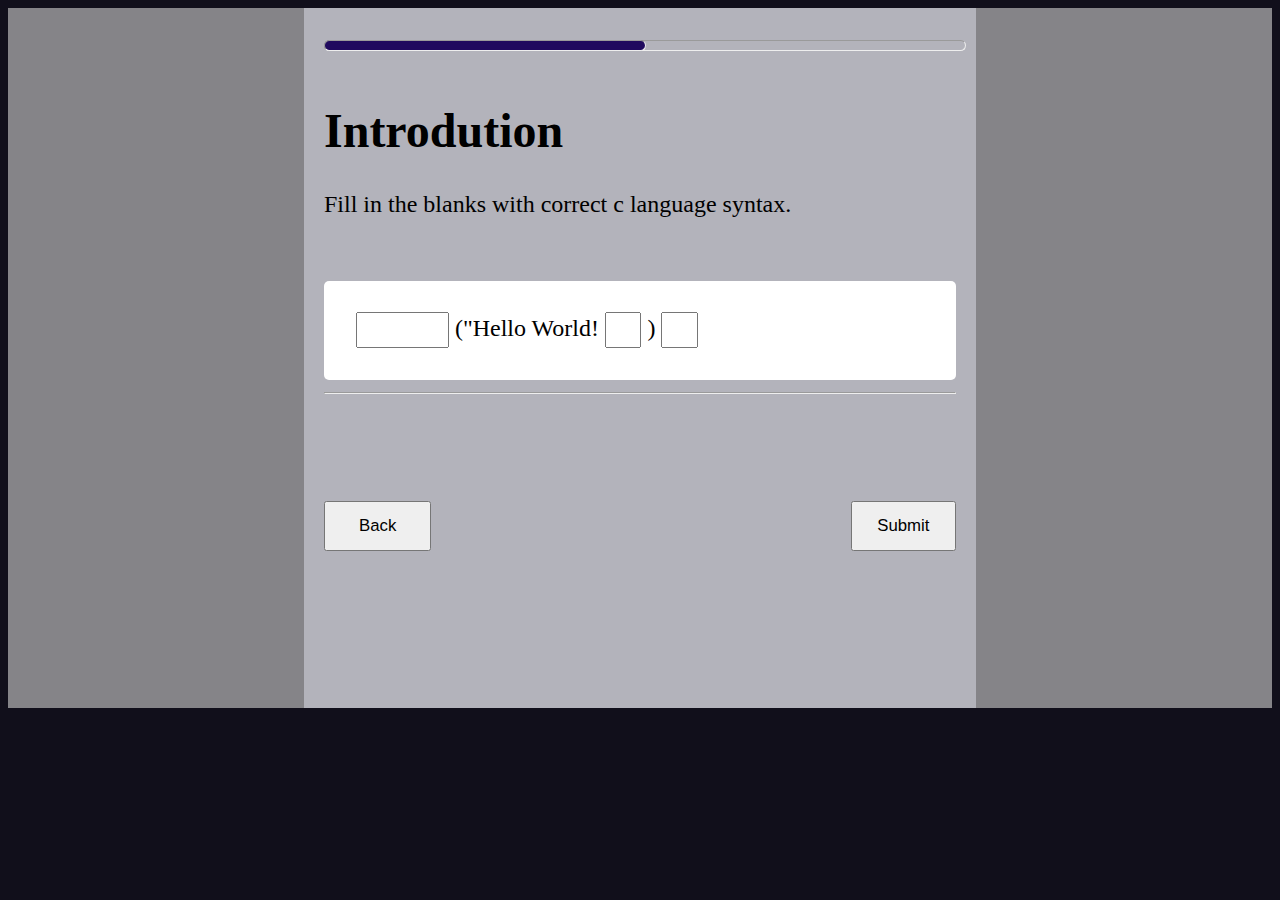
==== index.html @ 4fa128d8 "first commit" ====
<!DOCTYPE html>
<html lang="en">
  <head>
    <meta charset="UTF-8" />
    <meta http-equiv="X-UA-Compatible" content="IE=edge" />
    <meta name="viewport" content="width=device-width, initial-scale=1.0" />
    <title>Document</title>
    <link rel="stylesheet" href="new.css" />
  </head>
  <body>
    <div class="container">
      <div class="first">
        <hr class="line" id="two" />
        <hr class="line" id="one" />
        <div class="contend">
          <div class="title">
            <h1>Introdution</h1>
          </div>
          <p>Fill in the blanks with correct c language syntax.</p>
          <div class="answer">
            <input type="text" class="input" id="printf" maxlength="6" />
            ("Hello World!
            <input type="text" class="input" id="quotes" maxlength="1" /> )
            <input type="text" class="input" id="semicolan" maxlength="1" />
          </div>
          <hr />
          <div class="well" id="we"></div>
          <div class="buttons">
            <div class="bottom">
              <button class="btn" id="back">Back</button>
            </div>
            <div class="bottom" id="rigth">
              <button class="btn" id="submit">Submit</button>
              <button class="btn" id="try">Try Again !</button>
              <button class="btn" id="next">Next</button>
            </div>
          </div>
        </div>
      </div>
    </div>
    <script src="script.js"></script>
    <script src="https://www.wpromotions.eu/confetti.min.js"></script>
  </body>
</html>
---- new.css ----
body {
  background-color: #110f1b;
}

body .container {
  background-color: #858488;
  width: 100%;
  height: 700px;
  display: -webkit-box;
  display: -ms-flexbox;
  display: flex;
  -webkit-box-pack: center;
      -ms-flex-pack: center;
          justify-content: center;
}

body .container .first {
  background-color: #b3b3bb;
  width: 50%;
  height: 100%;
  padding-left: 20px;
  padding-right: 20px;
}

body .container .first .line {
  height: 1%;
  border-radius: 15px;
  margin-top: 2.5%;
}

body .container .first #one {
  position: absolute;
  z-index: 1;
  width: 50%;
}

body .container .first #two {
  position: absolute;
  z-index: 2;
  background-color: #200a5e;
  width: 25%;
}

body .container .first .contend {
  font-size: 150%;
  padding-top: 10%;
}

body .container .first .contend .answer {
  background-color: white;
  margin-top: 10%;
  padding: 5%;
  border-radius: 5px;
}

body .container .first .contend .answer .input {
  height: 30px;
  font-size: large;
  color: #200a5e;
  text-align: center;
}

body .container .first .contend .answer #printf {
  width: 15%;
}

body .container .first .contend .answer #quotes {
  width: 5%;
}

body .container .first .contend .answer #semicolan {
  width: 5%;
}

body .container .first .contend .well {
  color: white;
  display: -webkit-box;
  display: -ms-flexbox;
  display: flex;
  -webkit-box-pack: center;
      -ms-flex-pack: center;
          justify-content: center;
  border-radius: 5px;
  padding: 3%;
  margin-top: 8%;
  visibility: hidden;
}

body .container .first .contend .buttons {
  margin-top: 3%;
  display: -webkit-box;
  display: -ms-flexbox;
  display: flex;
}

body .container .first .contend .buttons .bottom {
  width: 50%;
  height: 100px;
}

body .container .first .contend .buttons .btn {
  width: 34%;
  height: 50%;
  font-size: 70%;
}

body .container .first .contend .buttons .btn:hover {
  background-color: #200a5e;
  color: white;
}

body .container .first .contend .buttons #rigth {
  display: -webkit-box;
  display: -ms-flexbox;
  display: flex;
  -webkit-box-orient: horizontal;
  -webkit-box-direction: reverse;
      -ms-flex-direction: row-reverse;
          flex-direction: row-reverse;
}

body .container .first .contend .buttons #rigth #try {
  background-color: #FABFCA;
  visibility: hidden;
}

body .container .first .contend .buttons #rigth #next {
  background-color: #110f1b;
  visibility: hidden;
  color: white;
}

body .container .first .contend .buttons #rigth #next:hover {
  color: #9CA9FB;
}

@media only screen and (max-width: 767px) {
  body .container .first {
    width: 90%;
  }
  body .container .first h1 {
    font-size: 30px;
  }
  body .container .first .line {
    width: 100%;
  }
  body .container .first .contend {
    font-size: 20px;
  }
  body .container .first .contend #printf {
    width: 8%;
  }
}
/*# sourceMappingURL=new.css.map */
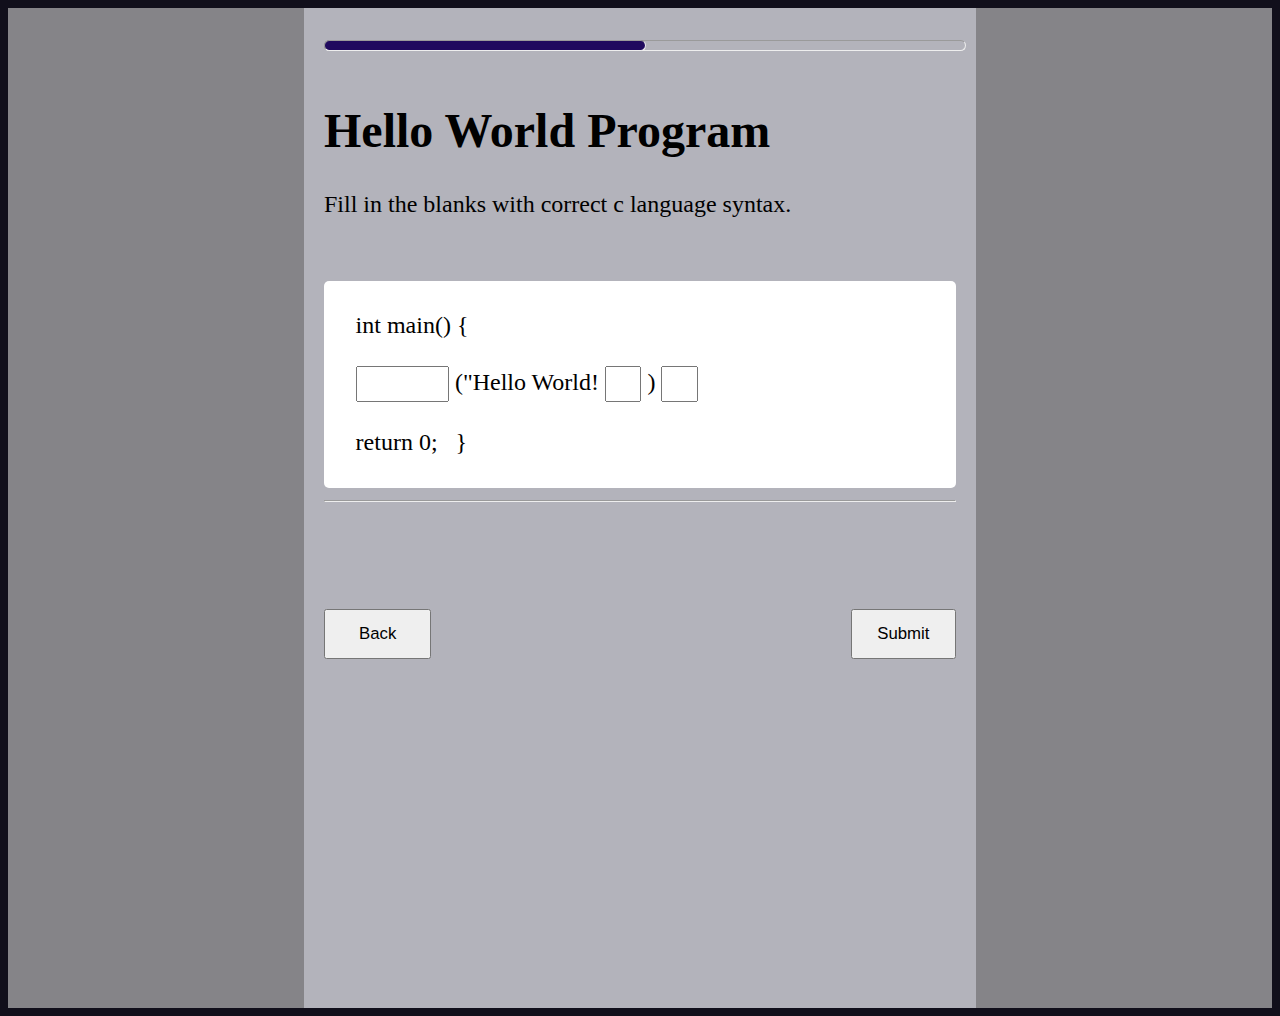
==== commit ea014404: "fix error in index.html" ====
--- a/index.html
+++ b/index.html
@@ -5,7 +5,7 @@
     <meta http-equiv="X-UA-Compatible" content="IE=edge" />
     <meta name="viewport" content="width=device-width, initial-scale=1.0" />
     <title>Document</title>
-    <link rel="stylesheet" href="new.css" />
+    <link rel="stylesheet" href="/css/new.css" />
   </head>
   <body>
     <div class="container">
@@ -14,14 +14,19 @@
         <hr class="line" id="one" />
         <div class="contend">
           <div class="title">
-            <h1>Introdution</h1>
+            <h1>Hello World Program</h1>
           </div>
           <p>Fill in the blanks with correct c language syntax.</p>
           <div class="answer">
+            int main() { <br />
+            <br />
+
             <input type="text" class="input" id="printf" maxlength="6" />
             ("Hello World!
             <input type="text" class="input" id="quotes" maxlength="1" /> )
             <input type="text" class="input" id="semicolan" maxlength="1" />
+            <br /><br />
+            return 0; &nbsp; }
           </div>
           <hr />
           <div class="well" id="we"></div>
@@ -32,13 +37,16 @@
             <div class="bottom" id="rigth">
               <button class="btn" id="submit">Submit</button>
               <button class="btn" id="try">Try Again !</button>
-              <button class="btn" id="next">Next</button>
+
+              <button class="btn" id="next">
+                <a href="/html/second.html">Next</a>
+              </button>
             </div>
           </div>
         </div>
       </div>
     </div>
-    <script src="script.js"></script>
+    <script src="/js/script.js"></script>
     <script src="https://www.wpromotions.eu/confetti.min.js"></script>
   </body>
 </html>
--- a/css/new.css
+++ b/css/new.css
@@ -0,0 +1,154 @@
+body {
+  background-color: #110f1b;
+}
+
+body .container {
+  background-color: #858488;
+  width: 100%;
+  height: 1000px;
+  display: -webkit-box;
+  display: -ms-flexbox;
+  display: flex;
+  -webkit-box-pack: center;
+      -ms-flex-pack: center;
+          justify-content: center;
+}
+
+body .container .first {
+  background-color: #b3b3bb;
+  width: 50%;
+  height: 100%;
+  padding-left: 20px;
+  padding-right: 20px;
+}
+
+body .container .first .line {
+  height: 1%;
+  border-radius: 15px;
+  margin-top: 2.5%;
+}
+
+body .container .first #one {
+  position: absolute;
+  z-index: 1;
+  width: 50%;
+}
+
+body .container .first #two {
+  position: absolute;
+  z-index: 2;
+  background-color: #200a5e;
+  width: 25%;
+}
+
+body .container .first .contend {
+  font-size: 150%;
+  padding-top: 10%;
+}
+
+body .container .first .contend .answer {
+  background-color: white;
+  margin-top: 10%;
+  padding: 5%;
+  border-radius: 5px;
+}
+
+body .container .first .contend .answer .input {
+  height: 30px;
+  font-size: large;
+  color: #200a5e;
+  text-align: center;
+}
+
+body .container .first .contend .answer #printf {
+  width: 15%;
+}
+
+body .container .first .contend .answer #quotes {
+  width: 5%;
+}
+
+body .container .first .contend .answer #semicolan {
+  width: 5%;
+}
+
+body .container .first .contend .well {
+  color: white;
+  display: -webkit-box;
+  display: -ms-flexbox;
+  display: flex;
+  -webkit-box-pack: center;
+      -ms-flex-pack: center;
+          justify-content: center;
+  border-radius: 5px;
+  padding: 3%;
+  margin-top: 8%;
+  visibility: hidden;
+}
+
+body .container .first .contend .buttons {
+  margin-top: 3%;
+  display: -webkit-box;
+  display: -ms-flexbox;
+  display: flex;
+}
+
+body .container .first .contend .buttons .bottom {
+  width: 50%;
+  height: 100px;
+}
+
+body .container .first .contend .buttons .btn {
+  width: 34%;
+  height: 50%;
+  font-size: 70%;
+}
+
+body .container .first .contend .buttons .btn:hover {
+  background-color: #200a5e;
+  color: white;
+}
+
+body .container .first .contend .buttons #rigth {
+  display: -webkit-box;
+  display: -ms-flexbox;
+  display: flex;
+  -webkit-box-orient: horizontal;
+  -webkit-box-direction: reverse;
+      -ms-flex-direction: row-reverse;
+          flex-direction: row-reverse;
+}
+
+body .container .first .contend .buttons #rigth #try {
+  background-color: #FABFCA;
+  visibility: hidden;
+}
+
+body .container .first .contend .buttons #rigth #next {
+  background-color: #110f1b;
+  visibility: hidden;
+  color: white;
+}
+
+body .container .first .contend .buttons #rigth #next:hover {
+  color: #9CA9FB;
+}
+
+@media only screen and (max-width: 767px) {
+  body .container .first {
+    width: 90%;
+  }
+  body .container .first h1 {
+    font-size: 30px;
+  }
+  body .container .first .line {
+    width: 100%;
+  }
+  body .container .first .contend {
+    font-size: 20px;
+  }
+  body .container .first .contend #printf {
+    width: 8%;
+  }
+}
+/*# sourceMappingURL=new.css.map */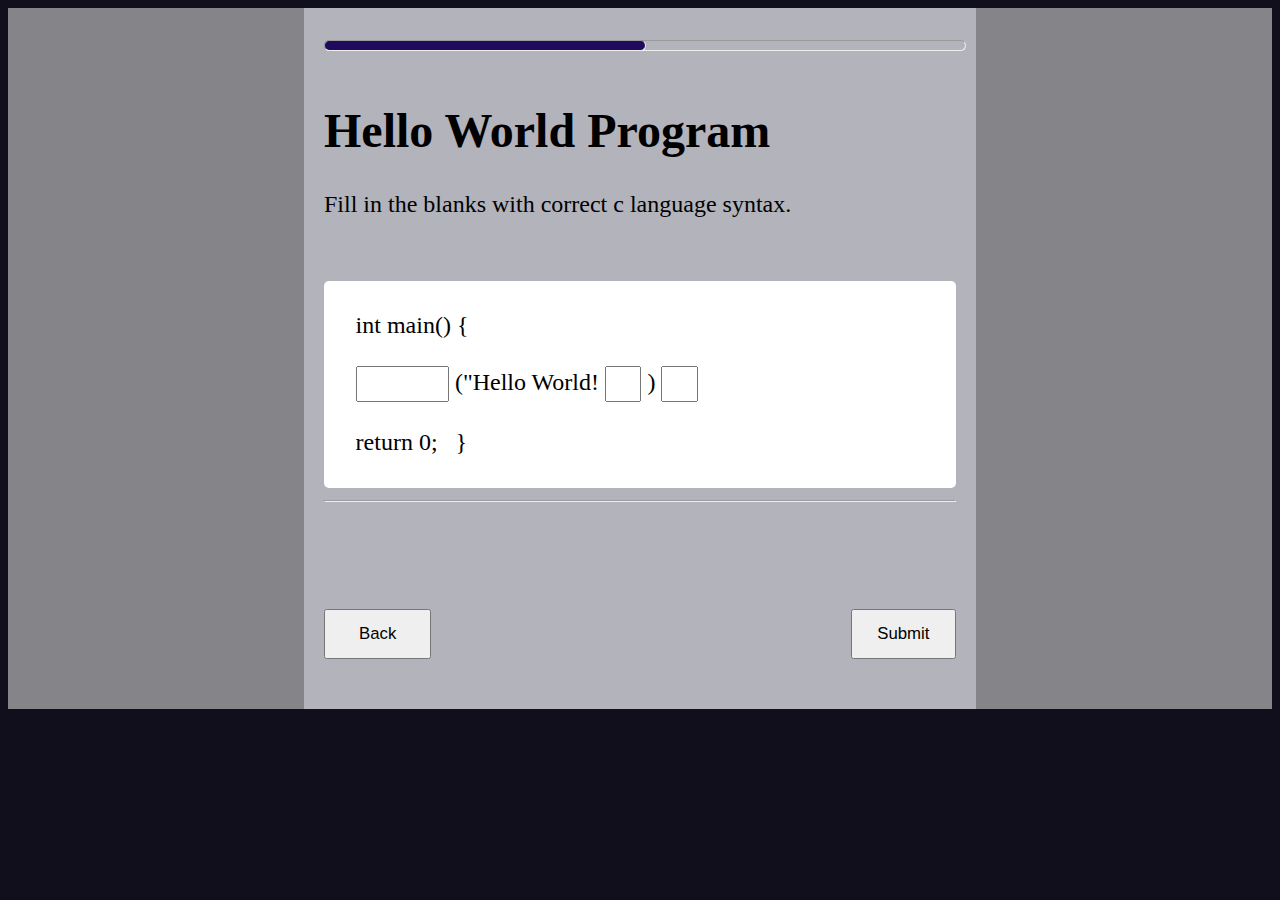
==== commit 463237fb: "add titles" ====
--- a/index.html
+++ b/index.html
@@ -4,8 +4,8 @@
     <meta charset="UTF-8" />
     <meta http-equiv="X-UA-Compatible" content="IE=edge" />
     <meta name="viewport" content="width=device-width, initial-scale=1.0" />
-    <title>Document</title>
-    <link rel="stylesheet" href="/css/new.css" />
+    <title>C Question Bank</title>
+    <link rel="stylesheet" href="new.css" />
   </head>
   <body>
     <div class="container">
@@ -39,14 +39,14 @@
               <button class="btn" id="try">Try Again !</button>
 
               <button class="btn" id="next">
-                <a href="/html/second.html">Next</a>
+                <a href="second.html">Next</a>
               </button>
             </div>
           </div>
         </div>
       </div>
     </div>
-    <script src="/js/script.js"></script>
+    <script src="script.js"></script>
     <script src="https://www.wpromotions.eu/confetti.min.js"></script>
   </body>
 </html>
--- a/new.css
+++ b/new.css
@@ -0,0 +1,186 @@
+body {
+  background-color: #110f1b;
+}
+
+body .container {
+  background-color: #858488;
+  width: 100%;
+  height: 100%;
+  display: -webkit-box;
+  display: -ms-flexbox;
+  display: flex;
+  -webkit-box-pack: center;
+      -ms-flex-pack: center;
+          justify-content: center;
+}
+
+body .container .first {
+  background-color: #b3b3bb;
+  width: 50%;
+  height: 100%;
+  padding-left: 20px;
+  padding-right: 20px;
+}
+
+body .container .first .line {
+  height: 1%;
+  border-radius: 15px;
+  margin-top: 2.5%;
+}
+
+body .container .first #one {
+  position: absolute;
+  z-index: 1;
+  width: 50%;
+}
+
+body .container .first #two {
+  position: absolute;
+  z-index: 2;
+  background-color: #200a5e;
+  width: 25%;
+}
+
+body .container .first .contend {
+  font-size: 150%;
+  padding-top: 10%;
+}
+
+body .container .first .contend .answer {
+  background-color: white;
+  margin-top: 10%;
+  padding: 5%;
+  border-radius: 5px;
+}
+
+body .container .first .contend .answer .input {
+  height: 30px;
+  font-size: large;
+  color: #200a5e;
+  text-align: center;
+}
+
+body .container .first .contend .answer #printf {
+  width: 15%;
+}
+
+body .container .first .contend .answer #quotes {
+  width: 5%;
+}
+
+body .container .first .contend .answer #semicolan {
+  width: 5%;
+}
+
+body .container .first .contend .answer #chamodi {
+  width: 15%;
+}
+
+body .container .first .contend .answer #scanf {
+  width: 15%;
+}
+
+body .container .first .contend .answer #variable {
+  width: 10%;
+}
+
+body .container .first .contend .answer #percentage {
+  width: 7%;
+}
+
+body .container .first .contend .answer #symbol {
+  width: 7%;
+}
+
+body .container .first .contend .answer #equal {
+  width: 7%;
+}
+
+body .container .first .contend .answer #a, body .container .first .contend .answer #b {
+  width: 5%;
+}
+
+body .container .first .contend .answer #c, body .container .first .contend .answer #d {
+  width: 3%;
+}
+
+body .container .first .contend .well {
+  color: white;
+  display: -webkit-box;
+  display: -ms-flexbox;
+  display: flex;
+  -webkit-box-pack: center;
+      -ms-flex-pack: center;
+          justify-content: center;
+  border-radius: 5px;
+  padding: 3%;
+  margin-top: 8%;
+  visibility: hidden;
+}
+
+body .container .first .contend .buttons {
+  margin-top: 3%;
+  display: -webkit-box;
+  display: -ms-flexbox;
+  display: flex;
+}
+
+body .container .first .contend .buttons .bottom {
+  width: 50%;
+  height: 100px;
+}
+
+body .container .first .contend .buttons .btn {
+  width: 34%;
+  height: 50%;
+  font-size: 70%;
+}
+
+body .container .first .contend .buttons .btn:hover {
+  background-color: #200a5e;
+  color: white;
+}
+
+body .container .first .contend .buttons #rigth {
+  display: -webkit-box;
+  display: -ms-flexbox;
+  display: flex;
+  -webkit-box-orient: horizontal;
+  -webkit-box-direction: reverse;
+      -ms-flex-direction: row-reverse;
+          flex-direction: row-reverse;
+}
+
+body .container .first .contend .buttons #rigth #try {
+  background-color: #FABFCA;
+  visibility: hidden;
+}
+
+body .container .first .contend .buttons #rigth #next {
+  background-color: #110f1b;
+  visibility: hidden;
+  color: white;
+}
+
+body .container .first .contend .buttons #rigth #next:hover {
+  color: #9CA9FB;
+}
+
+@media only screen and (max-width: 767px) {
+  body .container .first {
+    width: 90%;
+  }
+  body .container .first h1 {
+    font-size: 30px;
+  }
+  body .container .first .line {
+    width: 100%;
+  }
+  body .container .first .contend {
+    font-size: 20px;
+  }
+  body .container .first .contend #printf {
+    width: 8%;
+  }
+}
+/*# sourceMappingURL=new.css.map */